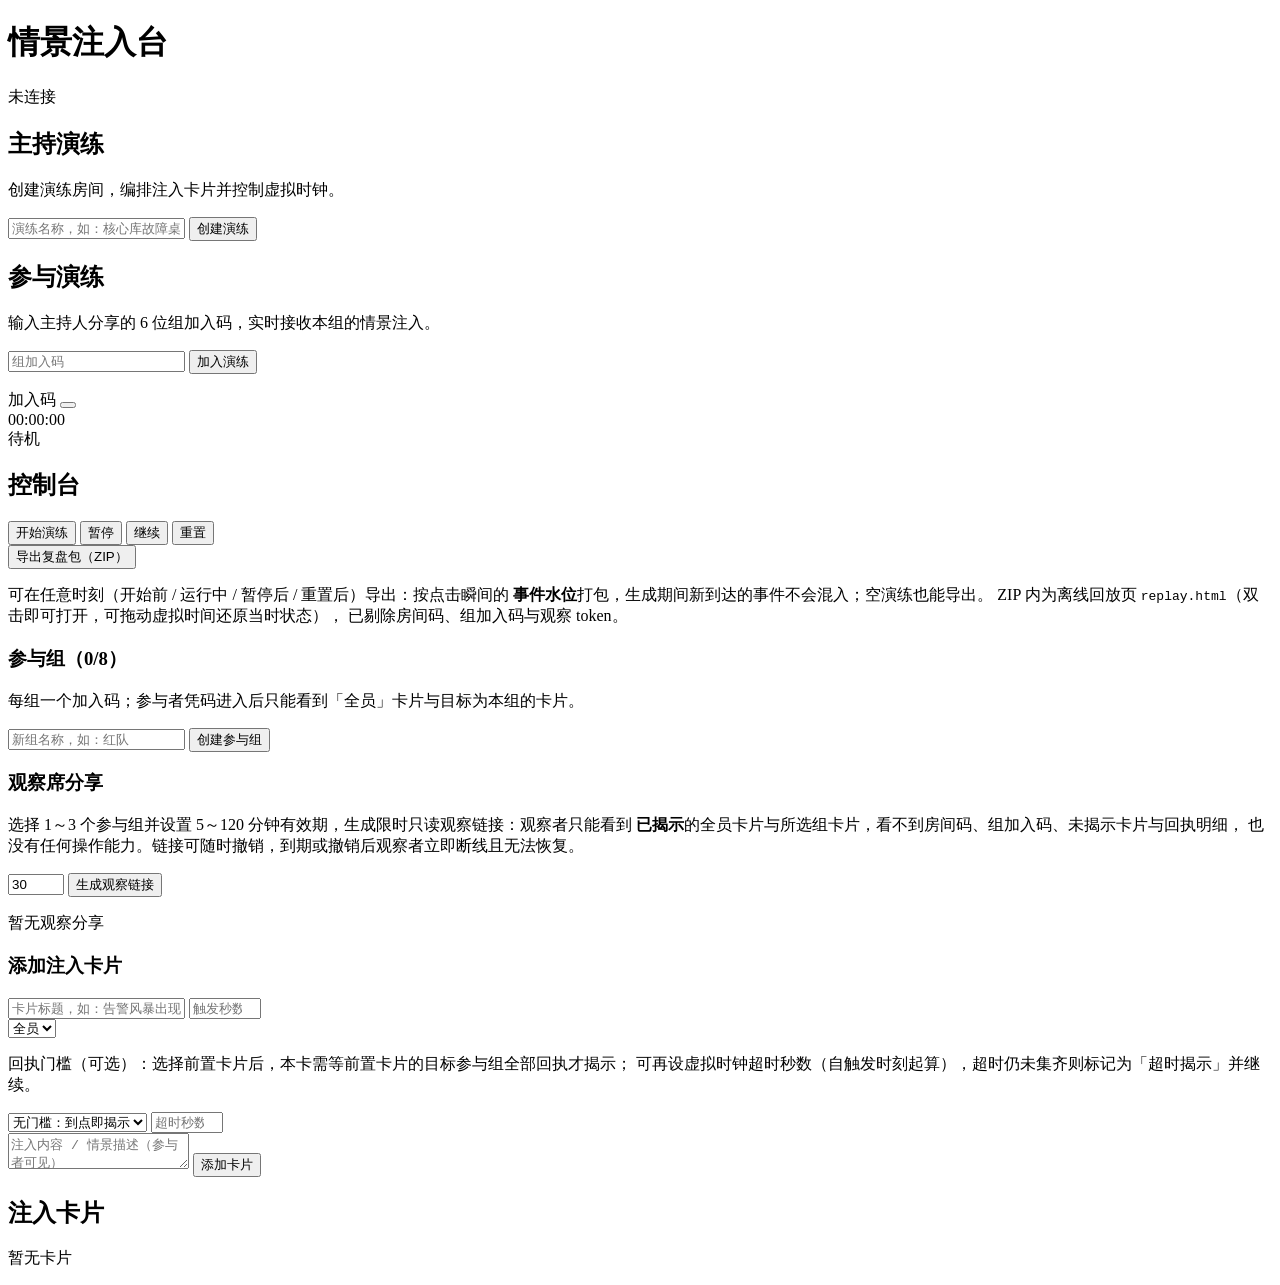
==== app/static/index.html @ 9edbafb0 "GSB 4345916a-6830-50e6-8900-4aa218619b08 initial: platform archive" ====
<!DOCTYPE html>
<html lang="zh-CN">
<head>
  <meta charset="UTF-8">
  <meta name="viewport" content="width=device-width, initial-scale=1.0">
  <title>情景注入台 · 桌面事故演练</title>
  <link rel="stylesheet" href="/static/style.css">
</head>
<body>
  <header class="topbar">
    <h1>情景注入台</h1>
    <span id="conn" class="conn conn-down">未连接</span>
  </header>

  <!-- 入口：创建 / 加入 -->
  <main id="view-landing" class="landing">
    <section class="panel">
      <h2>主持演练</h2>
      <p class="hint">创建演练房间，编排注入卡片并控制虚拟时钟。</p>
      <input id="create-name" type="text" placeholder="演练名称，如：核心库故障桌面演练" maxlength="120">
      <button id="btn-create" class="primary">创建演练</button>
    </section>
    <section class="panel">
      <h2>参与演练</h2>
      <p class="hint">输入主持人分享的 6 位组加入码，实时接收本组的情景注入。</p>
      <input id="join-code" type="text" placeholder="组加入码" maxlength="6" autocomplete="off">
      <button id="btn-join" class="primary">加入演练</button>
      <p id="landing-error" class="error"></p>
    </section>
  </main>

  <!-- 房间视图 -->
  <main id="view-room" class="room hidden">
    <section class="room-head panel">
      <div>
        <div class="room-name" id="room-name"></div>
        <div class="room-code">加入码 <button id="room-code" class="code-chip" title="点击复制"></button></div>
        <div id="player-group" class="player-group hidden"></div>
      </div>
      <div class="clock-box">
        <div id="clock" class="clock">00:00:00</div>
        <div id="status" class="status">待机</div>
      </div>
    </section>
    <p id="room-error" class="error"></p>

    <!-- 主持人控制台 -->
    <section id="host-console" class="panel hidden">
      <h2>控制台</h2>
      <div class="controls">
        <button id="btn-start"  class="primary">开始演练</button>
        <button id="btn-pause"  class="warn">暂停</button>
        <button id="btn-resume" class="primary">继续</button>
        <button id="btn-reset"  class="danger">重置</button>
      </div>
      <div class="export-row">
        <button id="btn-export" class="primary">导出复盘包（ZIP）</button>
        <span id="export-hint" class="hint"></span>
      </div>
      <p class="hint">可在任意时刻（开始前 / 运行中 / 暂停后 / 重置后）导出：按点击瞬间的
        <strong>事件水位</strong>打包，生成期间新到达的事件不会混入；空演练也能导出。
        ZIP 内为离线回放页 <code>replay.html</code>（双击即可打开，可拖动虚拟时间还原当时状态），
        已剔除房间码、组加入码与观察 token。</p>

      <h3>参与组（<span id="group-count">0</span>/8）</h3>
      <p class="hint">每组一个加入码；参与者凭码进入后只能看到「全员」卡片与目标为本组的卡片。</p>
      <ul id="group-list" class="group-list"></ul>
      <form id="group-form" class="group-form">
        <input id="group-name" type="text" placeholder="新组名称，如：红队" maxlength="60" required>
        <button type="submit" class="primary">创建参与组</button>
      </form>

      <h3>观察席分享</h3>
      <p class="hint">选择 1～3 个参与组并设置 5～120 分钟有效期，生成限时只读观察链接：观察者只能看到
        <strong>已揭示</strong>的全员卡片与所选组卡片，看不到房间码、组加入码、未揭示卡片与回执明细，
        也没有任何操作能力。链接可随时撤销，到期或撤销后观察者立即断线且无法恢复。</p>
      <form id="share-form">
        <div id="share-groups" class="share-groups"></div>
        <div class="share-form-row">
          <input id="share-minutes" type="number" min="5" max="120" step="1" value="30" required title="有效期（分钟，5～120）">
          <button type="submit" class="primary">生成观察链接</button>
        </div>
      </form>
      <p id="shares-empty" class="hint">暂无观察分享</p>
      <ul id="share-list" class="share-list"></ul>

      <h3>添加注入卡片</h3>
      <form id="card-form">
        <div class="form-row">
          <input id="card-title" type="text" placeholder="卡片标题，如：告警风暴出现" required maxlength="200">
          <input id="card-trigger" type="number" min="0" max="86400" step="1" placeholder="触发秒数" required title="相对演练开始的秒数">
        </div>
        <select id="card-target" title="卡片目标：全员或某个参与组">
          <option value="">全员</option>
        </select>
        <p class="hint">回执门槛（可选）：选择前置卡片后，本卡需等前置卡片的目标参与组全部回执才揭示；
          可再设虚拟时钟超时秒数（自触发时刻起算），超时仍未集齐则标记为「超时揭示」并继续。</p>
        <div class="form-row">
          <select id="card-gate" title="回执门槛：前置卡片集齐回执后才揭示本卡">
            <option value="">无门槛：到点即揭示</option>
          </select>
          <input id="card-gate-timeout" type="number" min="1" max="86400" step="1"
                 placeholder="超时秒数（可选）" title="虚拟时钟超时秒数：自触发时刻起算，超时仍未集齐回执则标记为超时揭示">
        </div>
        <textarea id="card-content" rows="2" placeholder="注入内容 / 情景描述（参与者可见）" maxlength="4000"></textarea>
        <button type="submit" class="primary">添加卡片</button>
        <span id="card-form-hint" class="hint"></span>
      </form>
    </section>

    <!-- 卡片列表 -->
    <section class="panel">
      <h2 id="cards-title">注入卡片</h2>
      <p id="cards-empty" class="hint">暂无卡片</p>
      <ul id="card-list" class="card-list"></ul>
    </section>
  </main>

  <script src="/static/app.js"></script>
</body>
</html>
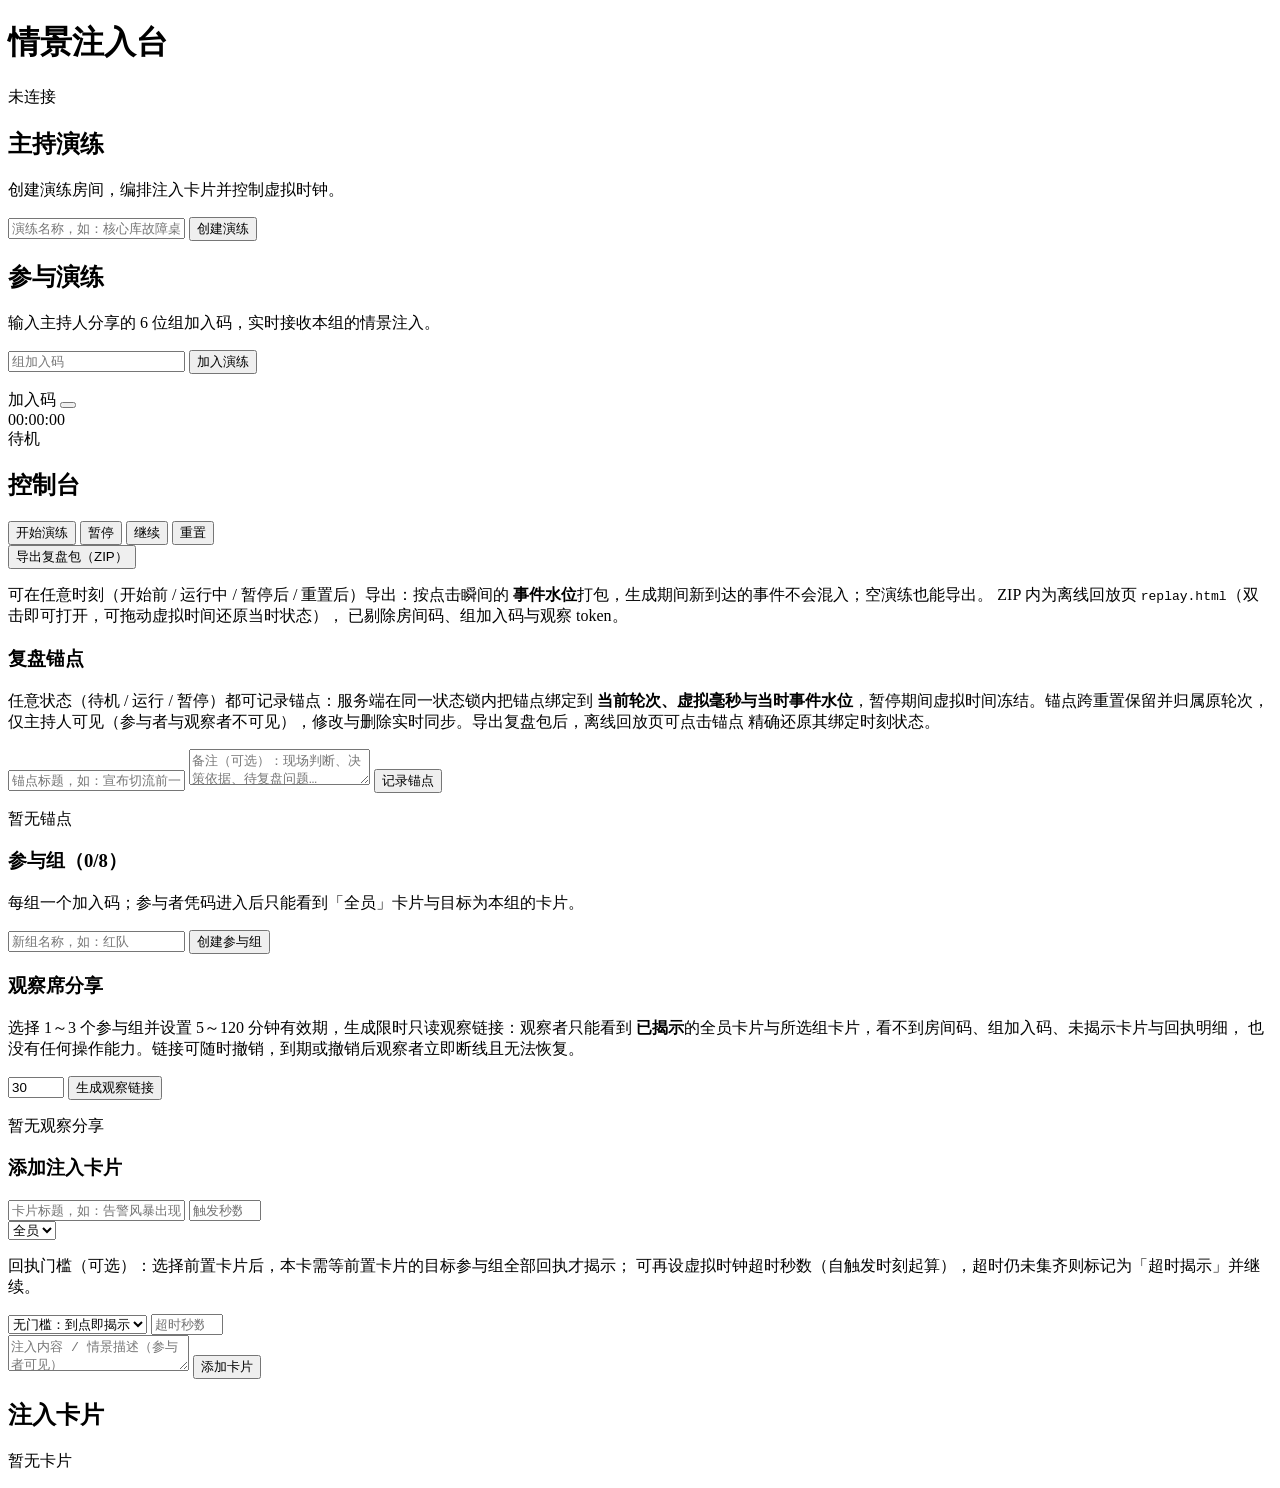
==== commit e27b9570: "GSB 4345916a-6830-50e6-8900-4aa218619b08 A: platform archive" ====
--- a/app/static/index.html
+++ b/app/static/index.html
@@ -62,6 +62,19 @@
         ZIP 内为离线回放页 <code>replay.html</code>（双击即可打开，可拖动虚拟时间还原当时状态），
         已剔除房间码、组加入码与观察 token。</p>
 
+      <h3>复盘锚点</h3>
+      <p class="hint">任意状态（待机 / 运行 / 暂停）都可记录锚点：服务端在同一状态锁内把锚点绑定到
+        <strong>当前轮次、虚拟毫秒与当时事件水位</strong>，暂停期间虚拟时间冻结。锚点跨重置保留并归属原轮次，
+        仅主持人可见（参与者与观察者不可见），修改与删除实时同步。导出复盘包后，离线回放页可点击锚点
+        精确还原其绑定时刻状态。</p>
+      <form id="anchor-form" class="anchor-form">
+        <input id="anchor-title" type="text" placeholder="锚点标题，如：宣布切流前一刻" maxlength="120" required>
+        <textarea id="anchor-note" rows="2" placeholder="备注（可选）：现场判断、决策依据、待复盘问题…" maxlength="4000"></textarea>
+        <button type="submit" class="primary">记录锚点</button>
+      </form>
+      <p id="anchors-empty" class="hint">暂无锚点</p>
+      <ul id="anchor-list" class="anchor-list"></ul>
+
       <h3>参与组（<span id="group-count">0</span>/8）</h3>
       <p class="hint">每组一个加入码；参与者凭码进入后只能看到「全员」卡片与目标为本组的卡片。</p>
       <ul id="group-list" class="group-list"></ul>
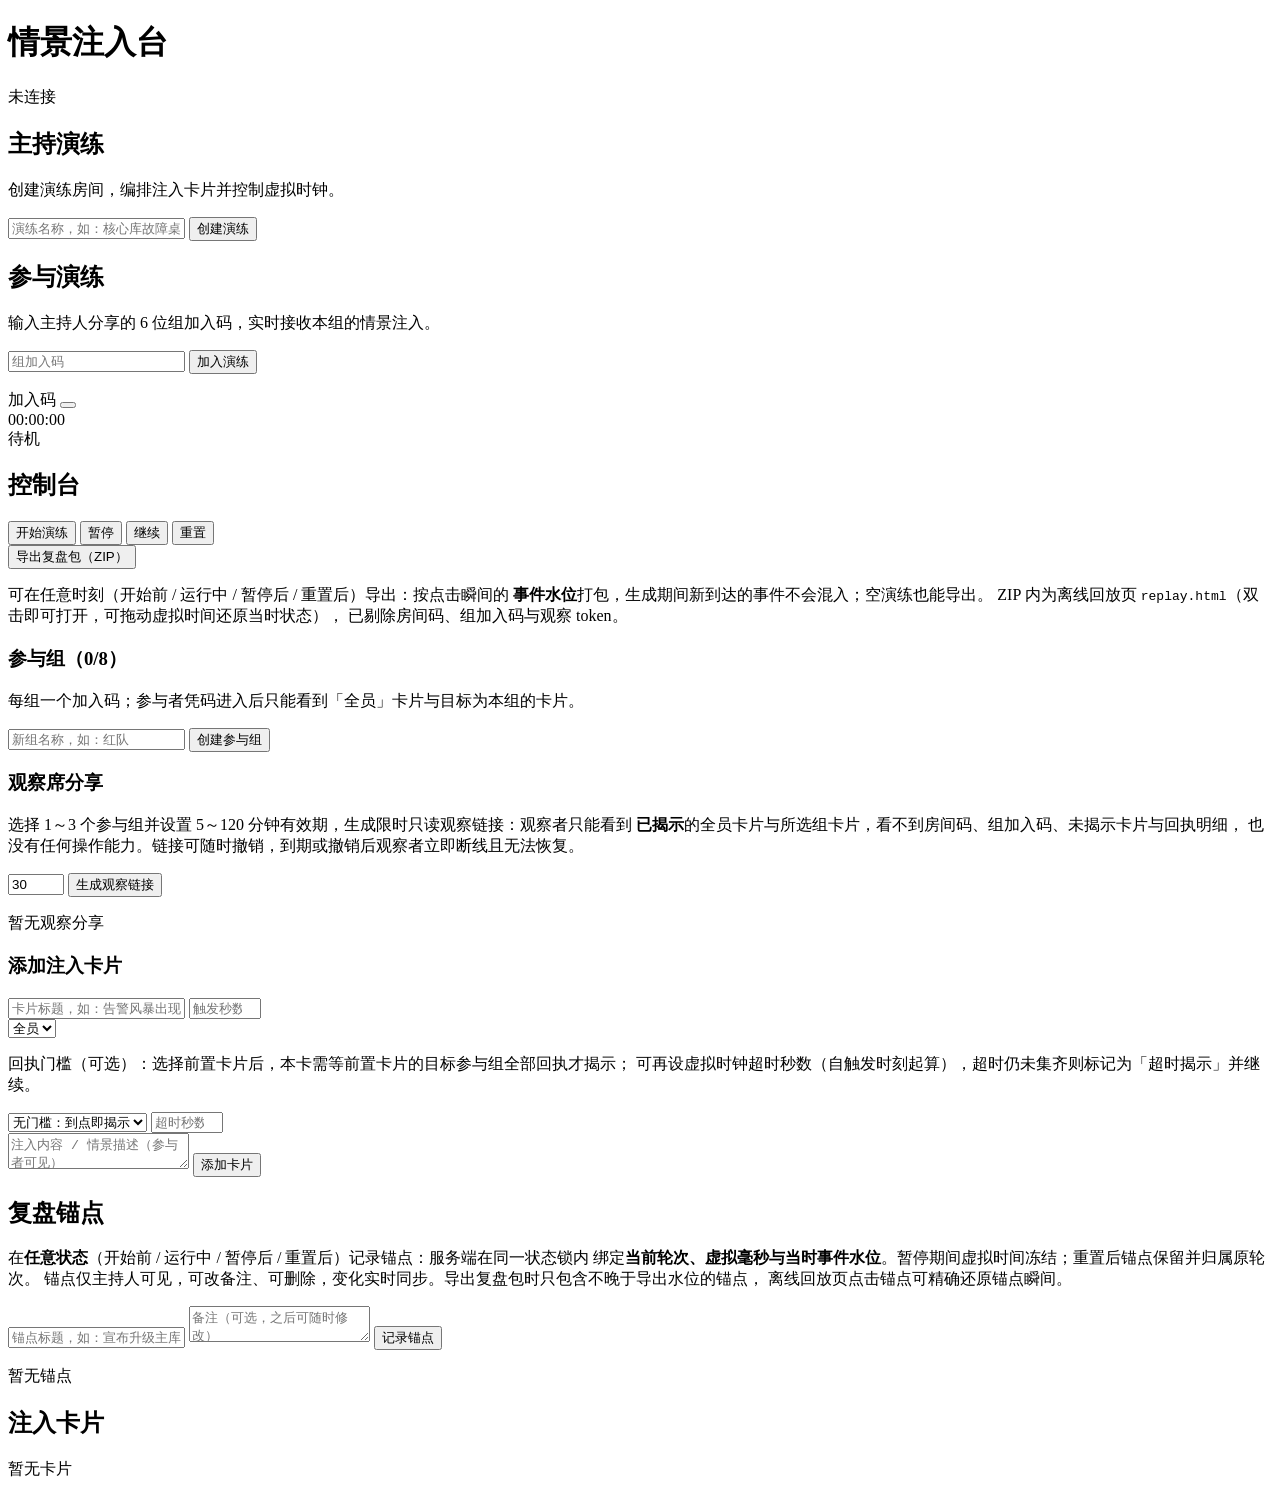
==== commit 4e816364: "GSB 4345916a-6830-50e6-8900-4aa218619b08 B: platform archive" ====
--- a/app/static/index.html
+++ b/app/static/index.html
@@ -62,19 +62,6 @@
         ZIP 内为离线回放页 <code>replay.html</code>（双击即可打开，可拖动虚拟时间还原当时状态），
         已剔除房间码、组加入码与观察 token。</p>
 
-      <h3>复盘锚点</h3>
-      <p class="hint">任意状态（待机 / 运行 / 暂停）都可记录锚点：服务端在同一状态锁内把锚点绑定到
-        <strong>当前轮次、虚拟毫秒与当时事件水位</strong>，暂停期间虚拟时间冻结。锚点跨重置保留并归属原轮次，
-        仅主持人可见（参与者与观察者不可见），修改与删除实时同步。导出复盘包后，离线回放页可点击锚点
-        精确还原其绑定时刻状态。</p>
-      <form id="anchor-form" class="anchor-form">
-        <input id="anchor-title" type="text" placeholder="锚点标题，如：宣布切流前一刻" maxlength="120" required>
-        <textarea id="anchor-note" rows="2" placeholder="备注（可选）：现场判断、决策依据、待复盘问题…" maxlength="4000"></textarea>
-        <button type="submit" class="primary">记录锚点</button>
-      </form>
-      <p id="anchors-empty" class="hint">暂无锚点</p>
-      <ul id="anchor-list" class="anchor-list"></ul>
-
       <h3>参与组（<span id="group-count">0</span>/8）</h3>
       <p class="hint">每组一个加入码；参与者凭码进入后只能看到「全员」卡片与目标为本组的卡片。</p>
       <ul id="group-list" class="group-list"></ul>
@@ -121,6 +108,23 @@
       </form>
     </section>
 
+    <!-- 复盘锚点（主持人专属） -->
+    <section id="anchor-panel" class="panel hidden">
+      <h2>复盘锚点</h2>
+      <p class="hint">在<strong>任意状态</strong>（开始前 / 运行中 / 暂停后 / 重置后）记录锚点：服务端在同一状态锁内
+        绑定<strong>当前轮次、虚拟毫秒与当时事件水位</strong>。暂停期间虚拟时间冻结；重置后锚点保留并归属原轮次。
+        锚点仅主持人可见，可改备注、可删除，变化实时同步。导出复盘包时只包含不晚于导出水位的锚点，
+        离线回放页点击锚点可精确还原锚点瞬间。</p>
+      <form id="anchor-form">
+        <input id="anchor-title" type="text" placeholder="锚点标题，如：宣布升级主库" required maxlength="200">
+        <textarea id="anchor-note" rows="2" placeholder="备注（可选，之后可随时修改）" maxlength="4000"></textarea>
+        <button type="submit" class="primary">记录锚点</button>
+        <span id="anchor-form-hint" class="hint"></span>
+      </form>
+      <p id="anchors-empty" class="hint">暂无锚点</p>
+      <ul id="anchor-list" class="anchor-list-live"></ul>
+    </section>
+
     <!-- 卡片列表 -->
     <section class="panel">
       <h2 id="cards-title">注入卡片</h2>
